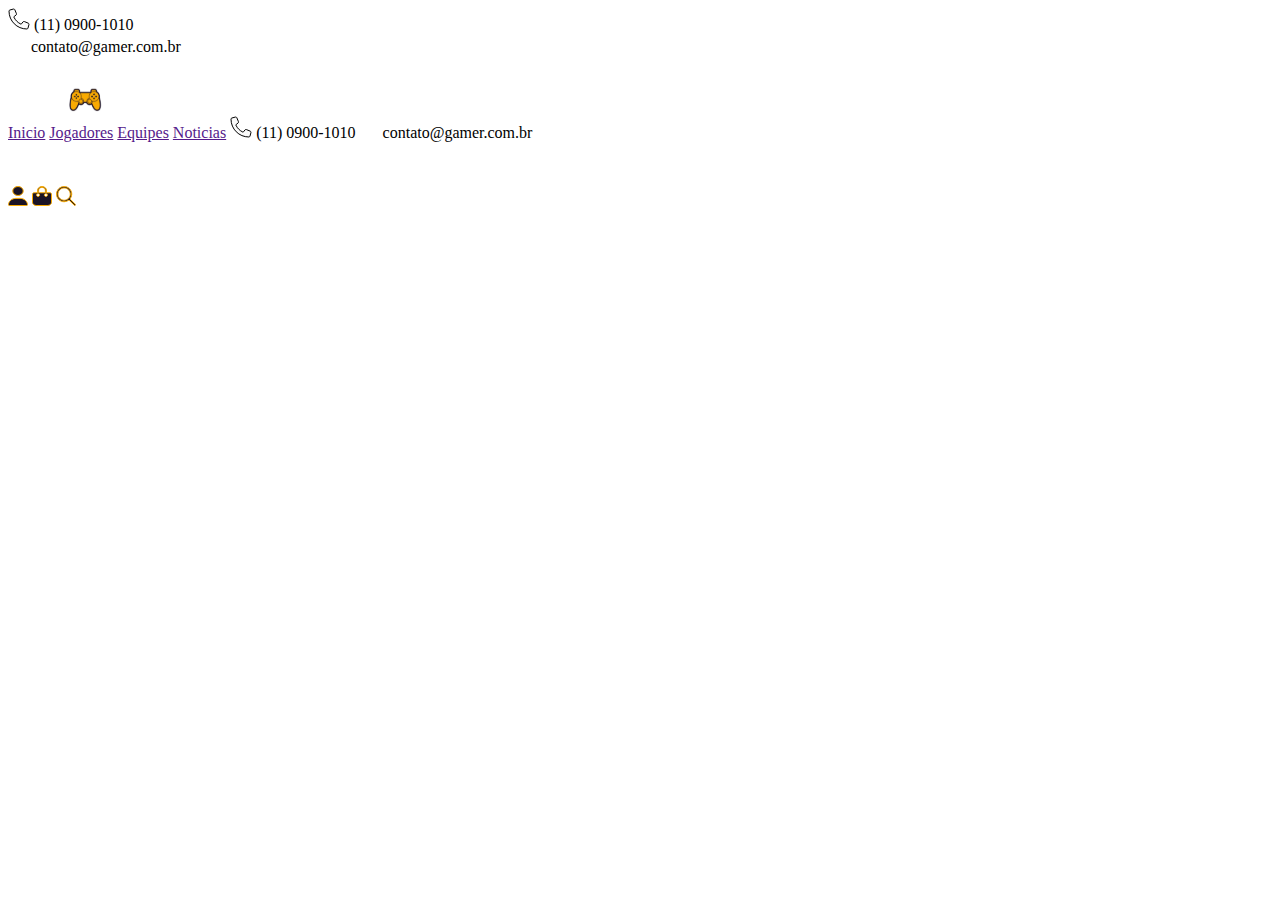
==== index.html @ 509fe6fd "Salvando" ====
<!DOCTYPE html>
<html lang="pt-br">
<head>
    <meta charset="UTF-8">
    <meta http-equiv="X-UA-Compatible" content="IE=edge">
    <meta name="viewport" content="width=device-width, initial-scale=1.0">
    <title>SQUAD</title>
    <link rel="stylesheet" href="../projeto-gamer/css/style.css">
</head>
<body>
    <header>
        <div class="header-top">
            <div class="layout-grid">
                <div class="contatos">

                <div class="phone">
                    <img src="../projeto-gamer/assets/icons/mobile-header-telefone.svg" alt="icone de um telefone">
                    <span>(11) 0900-1010</span>
                </div>

                <div class="email">

                    <img src="../projeto-gamer/assets/icons/mobile-header-email.svg" alt="icone de email">
                    <span>contato@gamer.com.br</span>

                </div>

                </div>

                <div class="redes">

                <a href=""><img src="../projeto-gamer/assets/icons/mobile-header-facebook.svg" alt="Icone do facebook da empresa"></a>
                <a href=""><img src="../projeto-gamer/assets/icons/mobile-header-linkedin.svg" alt="Icone do Linkedin da empresa"></a>
                <a href=""><img src="../projeto-gamer/assets/icons/mobile-header-instagram.svg" alt="Icone do Instagram da empresa"></a>
                
                </div>
            </div>
        </div>

        <div class="header-bottom">
            <div class="layout-grid alinhamento-between-center header-bottom__format">
                <!-- menu hamburguer-->

                <img onclick="mostraMenu()" id="menu" src="../projeto-gamer/assets/icons/mobile-header-menu-hamburguer.svg" class="menu-hamburguer" alt="menu mobile">


                <img src="../projeto-gamer/assets/icons/mobile-header-logotipo-gamer.svg" class="logo" alt="logo gamer">

                <!-- <img class="logo" src="" alt="logo da pagina"> -->

                <nav class="menu">

                <a href="">Inicio</a>
                <a href="">Jogadores</a>
                <a href="">Equipes</a>
                <a href="">Noticias</a>

                <!-- visivel apenas no mobile-->

                <a class="phone">
                    <img src="./assets/icons/mobile-header-telefone.svg" alt="icone de um telefone">
                    <span>(11) 0900-1010</span>
                </a>

                <a class="email">

                    <img src="./assets/icons/mobile-header-email.svg" alt="icone de email">
                    <span>contato@gamer.com.br</span>

                </a>

                <div class="redes">

                    <a href=""><img src="../projeto-gamer/assets/icons/mobile-header-facebook.svg" alt="Icone do facebook da empresa"></a>
                    <a href=""><img src="../projeto-gamer/assets/icons/mobile-header-linkedin.svg" alt="Icone do Linkedin da empresa"></a>
                    <a href=""><img src="../projeto-gamer/assets/icons/mobile-header-instagram.svg" alt="Icone do Instagram da empresa"></a>
                    
                </div>

                </nav>

                <!-- menu pontinhos -->

                <img class="menu-pontinhos" src="./assets/icons/header-tres-pontinhos.svg" alt="menu 3 pontinhos">

                <div class="menu-user">

                <a href=""><img src="./assets/icons/mobile-header-usuario.svg" alt="Icone de usuario"></a>
                <a href=""><img src="./assets/icons/mobile-header-sacola.svg" alt="Icone de uma sacola de compras"></a>
                <a href=""><img src="./assets/icons/mobile-header-lupa.svg" alt="Icone de uma lupa de pesquisa"></a>
                
                </div>
            </div>
        </div>
    </header>

    <script>

        function mostraMenu() {
            document.getElementById("menu").classList.toggle("mostrar-menu")
        }

    </script>

</body>
</html>
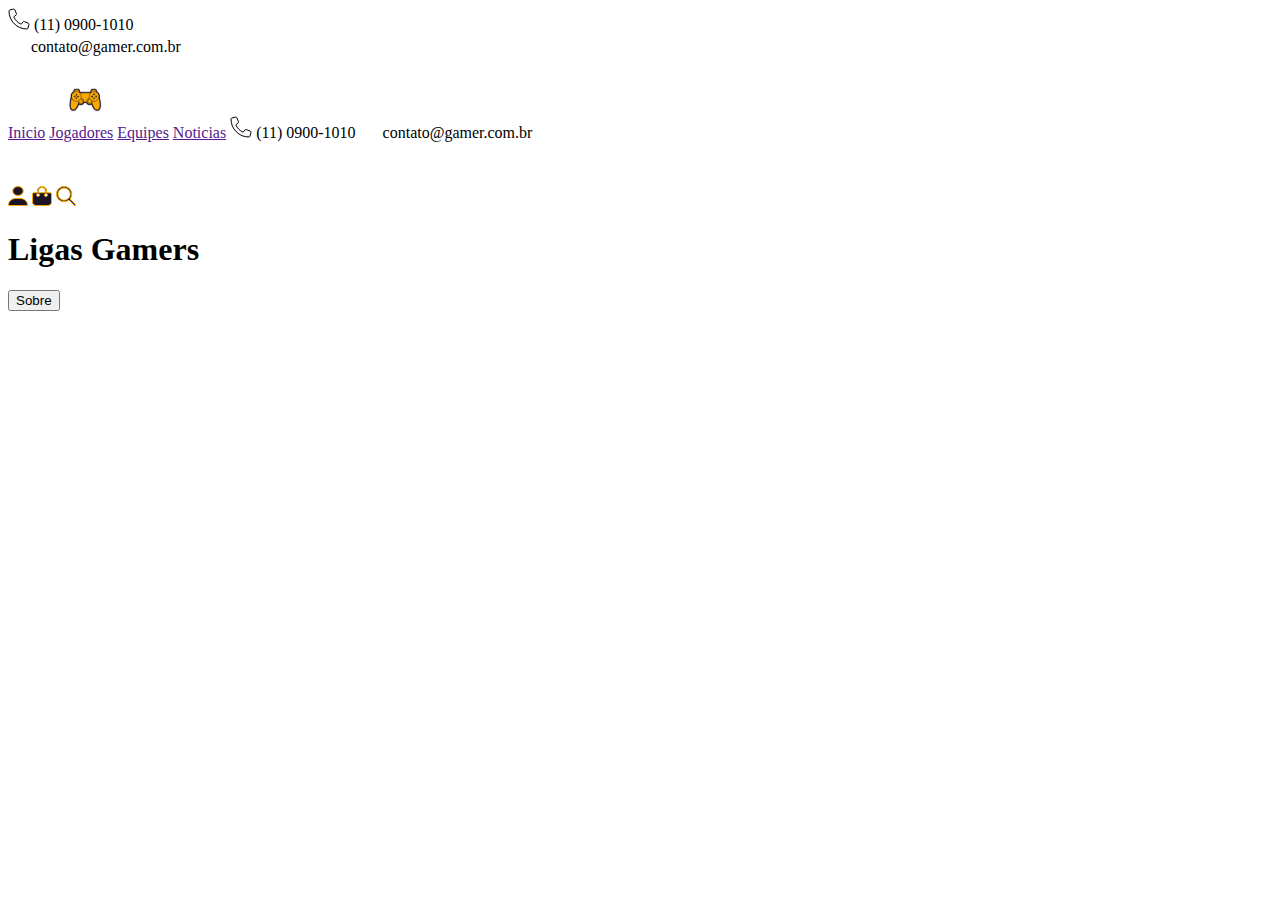
==== commit f70bb8b7: "salvando" ====
--- a/index.html
+++ b/index.html
@@ -41,49 +41,49 @@
             <div class="layout-grid alinhamento-between-center header-bottom__format">
                 <!-- menu hamburguer-->
 
-                <img onclick="mostraMenu()" id="menu" src="../projeto-gamer/assets/icons/mobile-header-menu-hamburguer.svg" class="menu-hamburguer" alt="menu mobile">
+                <img onclick="mostraMenu()" src="../projeto-gamer/assets/icons/mobile-header-menu-hamburguer.svg" class="menu-hamburguer" alt="menu mobile">
 
 
                 <img src="../projeto-gamer/assets/icons/mobile-header-logotipo-gamer.svg" class="logo" alt="logo gamer">
 
                 <!-- <img class="logo" src="" alt="logo da pagina"> -->
 
-                <nav class="menu">
+                <nav id="menu">
 
-                <a href="">Inicio</a>
-                <a href="">Jogadores</a>
-                <a href="">Equipes</a>
-                <a href="">Noticias</a>
+                    <a href="">Inicio</a>
+                    <a href="">Jogadores</a>
+                    <a href="">Equipes</a>
+                    <a href="">Noticias</a>
 
-                <!-- visivel apenas no mobile-->
+                    <!-- visivel apenas no mobile-->
 
-                <a class="phone">
-                    <img src="./assets/icons/mobile-header-telefone.svg" alt="icone de um telefone">
-                    <span>(11) 0900-1010</span>
-                </a>
+                    <a class="phone">
+                        <img src="./assets/icons/mobile-header-telefone.svg" alt="icone de um telefone">
+                        <span>(11) 0900-1010</span>
+                    </a>
 
-                <a class="email">
+                    <a class="email">
 
-                    <img src="./assets/icons/mobile-header-email.svg" alt="icone de email">
-                    <span>contato@gamer.com.br</span>
+                        <img src="./assets/icons/mobile-header-email.svg" alt="icone de email">
+                        <span>contato@gamer.com.br</span>
 
-                </a>
+                    </a>
 
-                <div class="redes">
+                    <div class="redes">
 
-                    <a href=""><img src="../projeto-gamer/assets/icons/mobile-header-facebook.svg" alt="Icone do facebook da empresa"></a>
-                    <a href=""><img src="../projeto-gamer/assets/icons/mobile-header-linkedin.svg" alt="Icone do Linkedin da empresa"></a>
-                    <a href=""><img src="../projeto-gamer/assets/icons/mobile-header-instagram.svg" alt="Icone do Instagram da empresa"></a>
-                    
-                </div>
+                        <a href=""><img src="../projeto-gamer/assets/icons/mobile-header-facebook.svg" alt="Icone do facebook da empresa"></a>
+                        <a href=""><img src="../projeto-gamer/assets/icons/mobile-header-linkedin.svg" alt="Icone do Linkedin da empresa"></a>
+                        <a href=""><img src="../projeto-gamer/assets/icons/mobile-header-instagram.svg" alt="Icone do Instagram da empresa"></a>
+                        
+                    </div>
 
                 </nav>
 
                 <!-- menu pontinhos -->
 
-                <img class="menu-pontinhos" src="./assets/icons/header-tres-pontinhos.svg" alt="menu 3 pontinhos">
+                <img onclick="mostraPontinhos()" class="menu-pontinhos" src="./assets/icons/header-tres-pontinhos.svg" alt="menu 3 pontinhos">
 
-                <div class="menu-user">
+                <div id="pontinhos" class="menu-user">
 
                 <a href=""><img src="./assets/icons/mobile-header-usuario.svg" alt="Icone de usuario"></a>
                 <a href=""><img src="./assets/icons/mobile-header-sacola.svg" alt="Icone de uma sacola de compras"></a>
@@ -93,6 +93,18 @@
             </div>
         </div>
     </header>
+<main>
+
+    <section class="banner">
+
+        <h1>Ligas Gamers</h1>
+
+        <button class="banner__botao-sobre">Sobre</button>
+
+    </section>
+
+</main>
+    
 
     <script>
 
@@ -100,6 +112,10 @@
             document.getElementById("menu").classList.toggle("mostrar-menu")
         }
 
+        function mostraPontinhos() {
+            document.getElementById("pontinhos").classList.toggle("mostrar-menu-esquerdo")
+        }
+
     </script>
 
 </body>
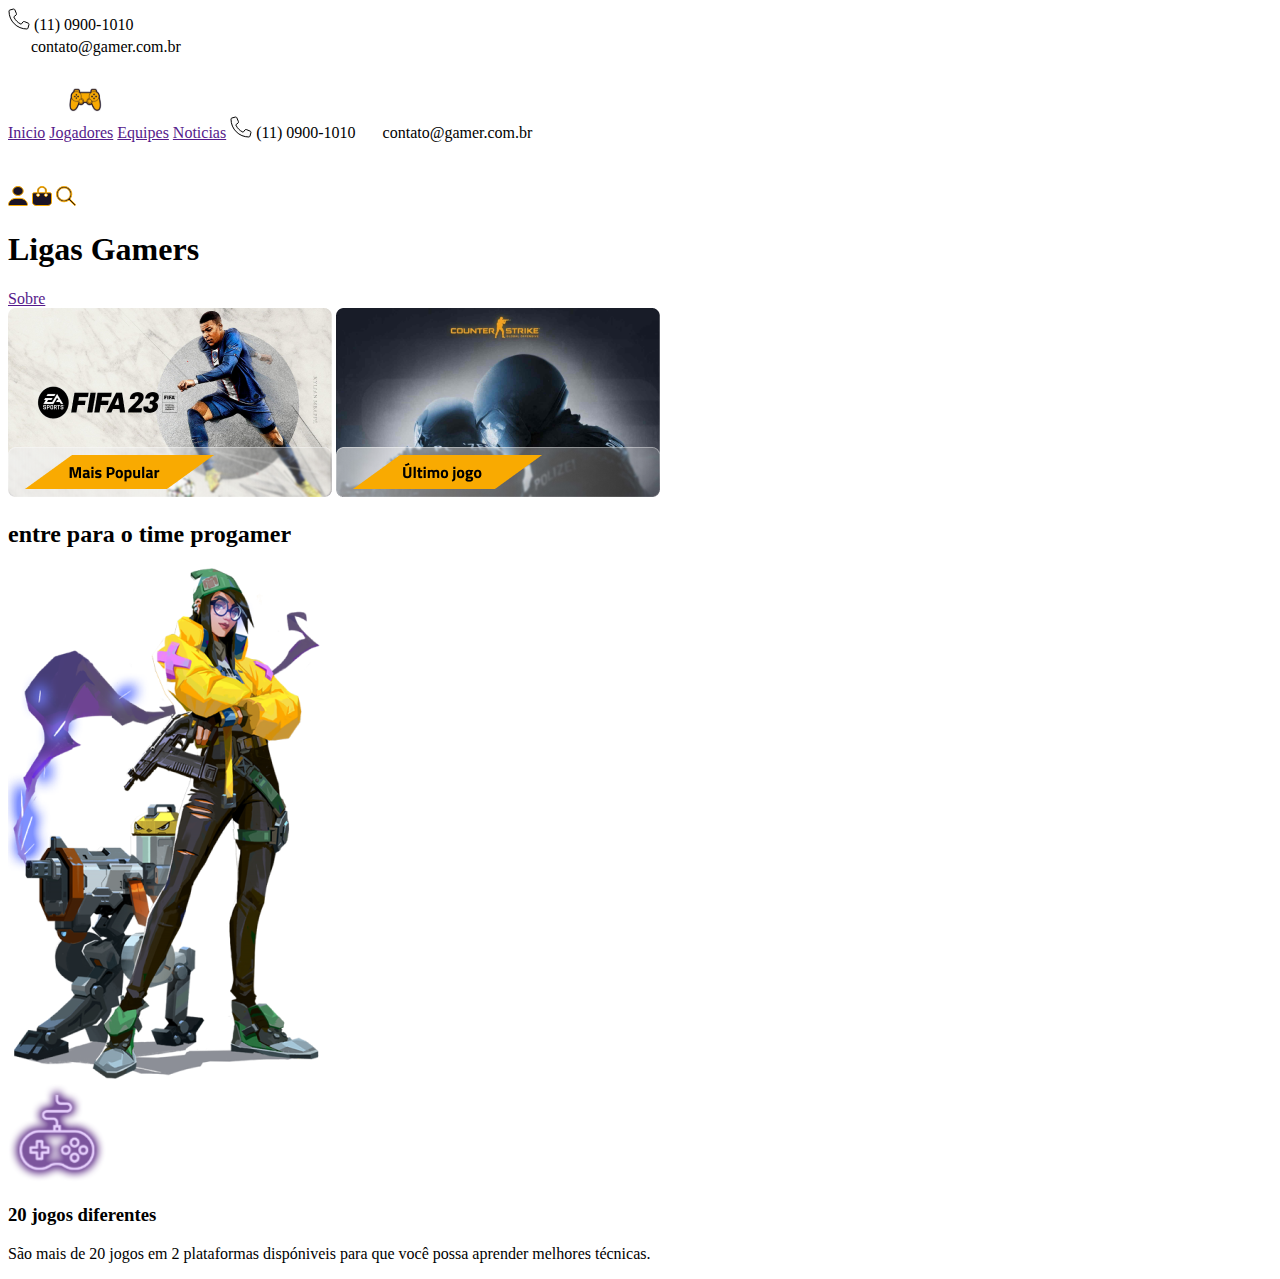
==== commit 9c7773ef: "iniciando responsividade para telas maiores" ====
--- a/index.html
+++ b/index.html
@@ -97,9 +97,34 @@
 
     <section class="banner">
 
-        <h1>Ligas Gamers</h1>
+        <h1 class="banner__titulo">Ligas Gamers</h1>
 
-        <button class="banner__botao-sobre">Sobre</button>
+        <a class="banner__botao-sobre" href="">Sobre</a>
+    </section>
+
+    <section class="jogos-recentes layout-grid">
+
+        <img src="./assets/images/fifa-recentes.png" alt="Imagem do jogo fifa">
+
+        <img src="./assets/images/counter-strike-recentes.png" alt="Imagem do jogo Counter Strike">
+
+    </section>
+
+    <section class="entre-no-time">
+
+        <h2>entre para o time progamer</h2>
+
+        <div class="entre-no-time__imagem-e-info">
+            <img src="./assets/images/imagem-killjoy.png" alt="Imagem da personagem killjoy de valorant">
+
+            <div class="entre-no-time__imagem-e-info__box-info">
+                <img src="./assets/icons/killjoy-info-icon.svg" alt="icone de um controle de video-game">
+
+                <h3>20 jogos diferentes</h3>
+
+                <p>São mais de 20 jogos em 2 plataformas dispóniveis para que você possa aprender melhores técnicas. </p>
+            </div>
+        </div>
 
     </section>
 
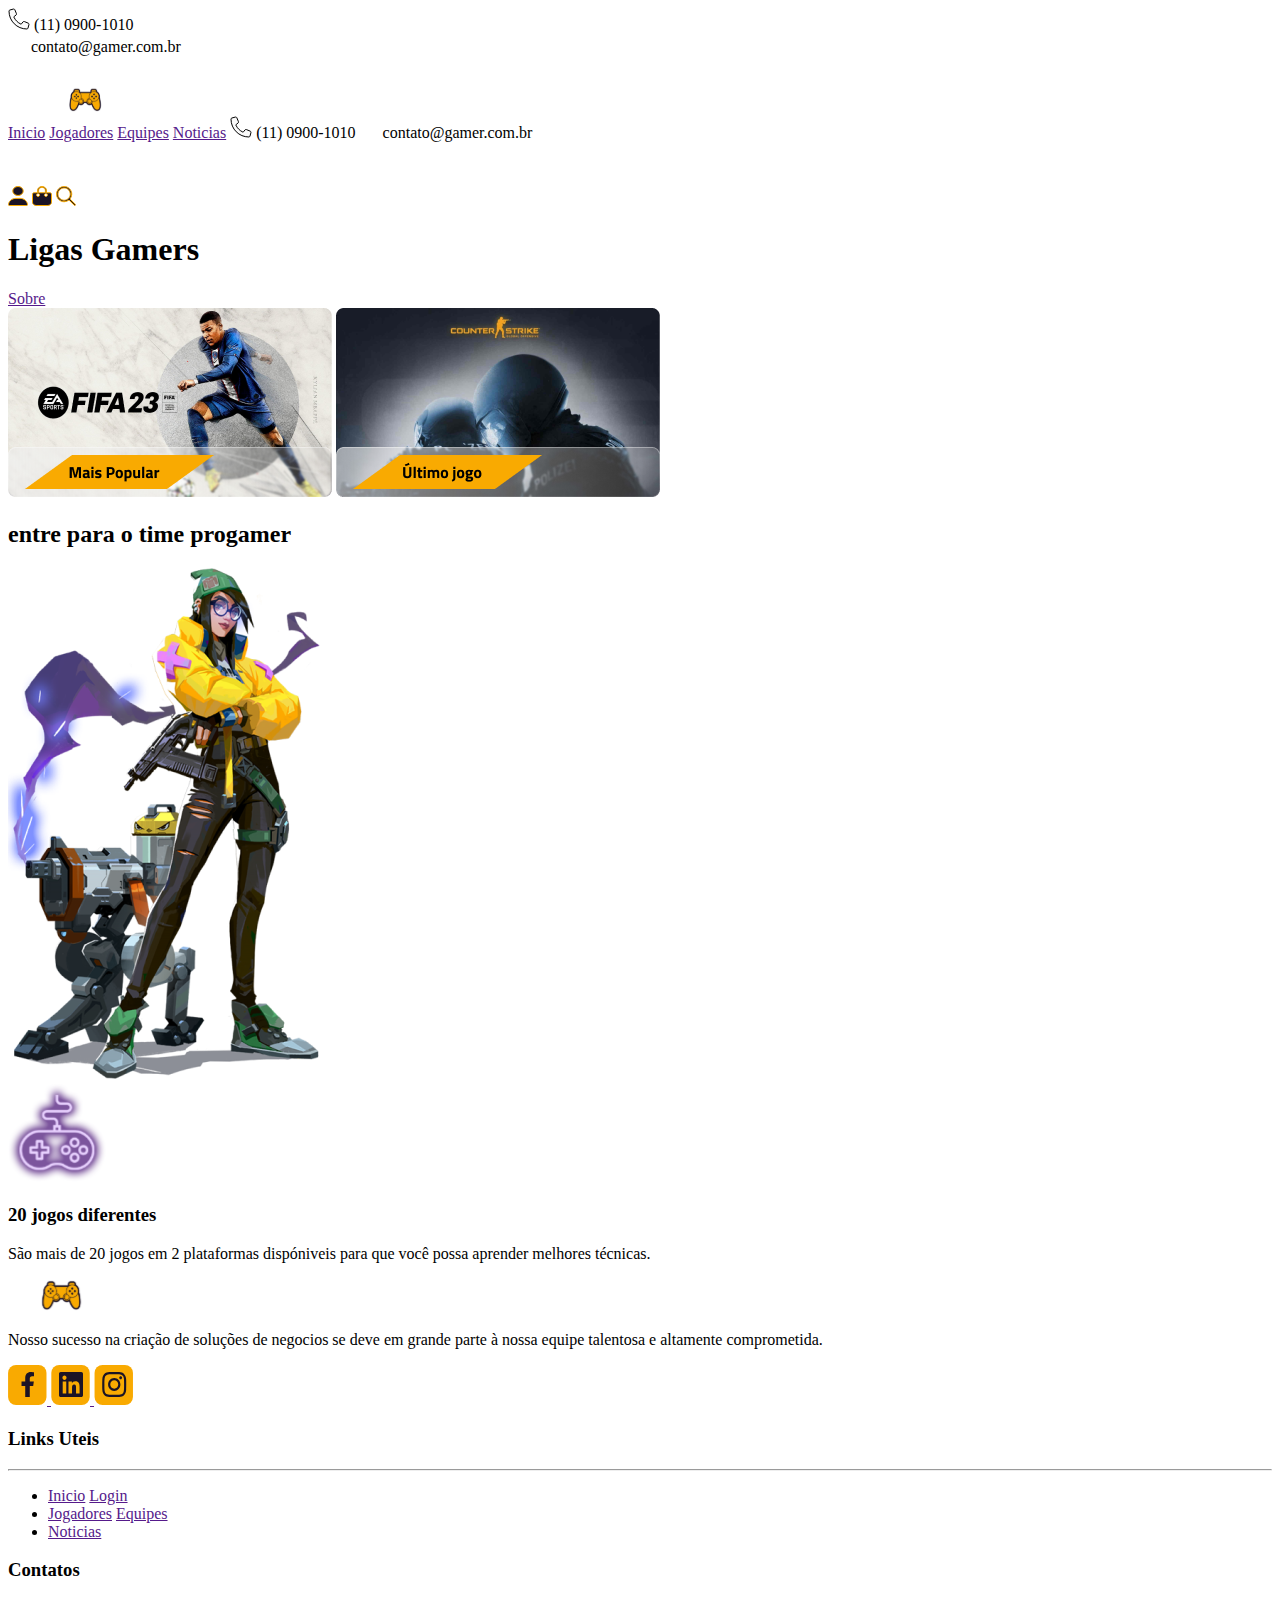
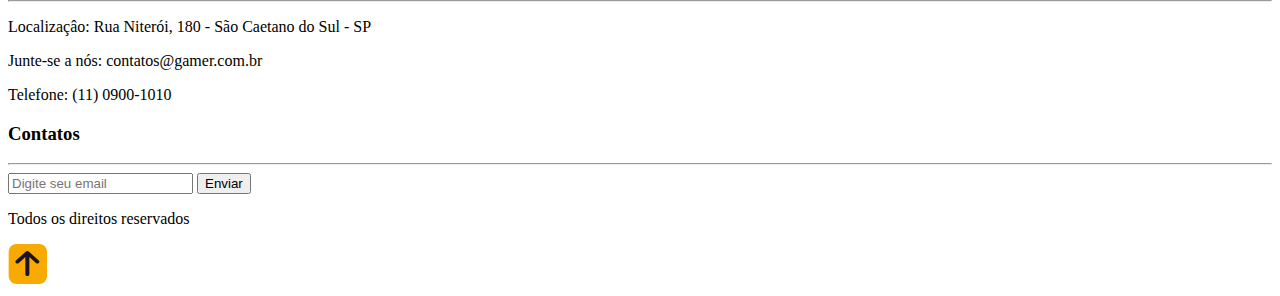
==== commit c98ca1c4: "footer mobile fazendo" ====
--- a/index.html
+++ b/index.html
@@ -10,7 +10,7 @@
 <body>
     <header>
         <div class="header-top">
-            <div class="layout-grid">
+            <div class="layout-grid alinhamento-between-center">
                 <div class="contatos">
 
                 <div class="phone">
@@ -102,7 +102,7 @@
         <a class="banner__botao-sobre" href="">Sobre</a>
     </section>
 
-    <section class="jogos-recentes layout-grid">
+    <section class="jogos-recentes">
 
         <img src="./assets/images/fifa-recentes.png" alt="Imagem do jogo fifa">
 
@@ -129,6 +129,94 @@
     </section>
 
 </main>
+
+<footer>
+
+    <div class="layout-grid footer-top">
+        <div id="sobre">
+
+            <img src="./assets/icons/footer-mobile-logo.svg" alt="logo gamer footer">
+
+            <p>Nosso sucesso na criação de soluções de negocios se deve em grande parte à nossa equipe talentosa e altamente comprometida.</p>
+
+            <div id="midias-sociais-footer">
+                <a href="">
+                    <img src="./assets/icons/footer-mobile-facebook-icon.svg" alt="icone do facebook">
+                </a>
+                <a href="">
+                    <img src="./assets/icons/footer-mobile-linkedin-icon.svg" alt="icone do linkedin">
+                </a>
+                <a href="">
+                    <img src="./assets/icons/footer-mobile-instagram.svg" alt="icone do intagram">
+                </a>
+            </div>
+
+        </div>
+        <div id="links-uteis">
+            <div class="titulo-footer">
+                <h3>Links Uteis</h3>
+                <hr>
+            </div>
+
+            <ul class="menu-footer">
+                <li>
+                    <a href="">Inicio</a>
+                    <a href="">Login</a>
+                </li>
+
+                <li>
+                    <a href="">Jogadores</a>
+                    <a href="">Equipes</a>
+                </li>
+
+                <li>
+                    <a href="">Noticias</a>
+                </li>
+            </ul>
+        </div>
+        <div id="contatos">
+            <div class="titulos-footer">
+                <h3>Contatos</h3>
+                <hr>
+            </div>
+
+            <p>
+                <span class="contatos-titulo">Localizaçâo:</span>
+                Rua Niterói, 180 - São Caetano do Sul - SP
+            </p>
+
+            <p>
+                <span class="contatos-titulo">Junte-se a nós:</span>
+                contatos@gamer.com.br
+            </p>
+
+            <p>
+                <span class="contatos-titulo">Telefone:</span>
+                (11) 0900-1010
+            </p>
+        </div>
+        <div id="newsletter">
+            <div class="titulos-footer">
+                <h3>Contatos</h3>
+                <hr>
+            </div>
+
+            <form action="" class="frm-news">
+                <input type="email" placeholder="Digite seu email">
+                <button>Enviar</button>
+
+            </form>
+
+        </div>
+    </div>
+
+    <div class="layout-grid footer-bottom">
+        <p id="rights">Todos os direitos reservados</p>
+    </div>
+
+    <img src="./assets/icons/footer-icone-voltar-seta.svg" alt="Icone com seta pra cima">
+
+</footer>
     
 
     <script>
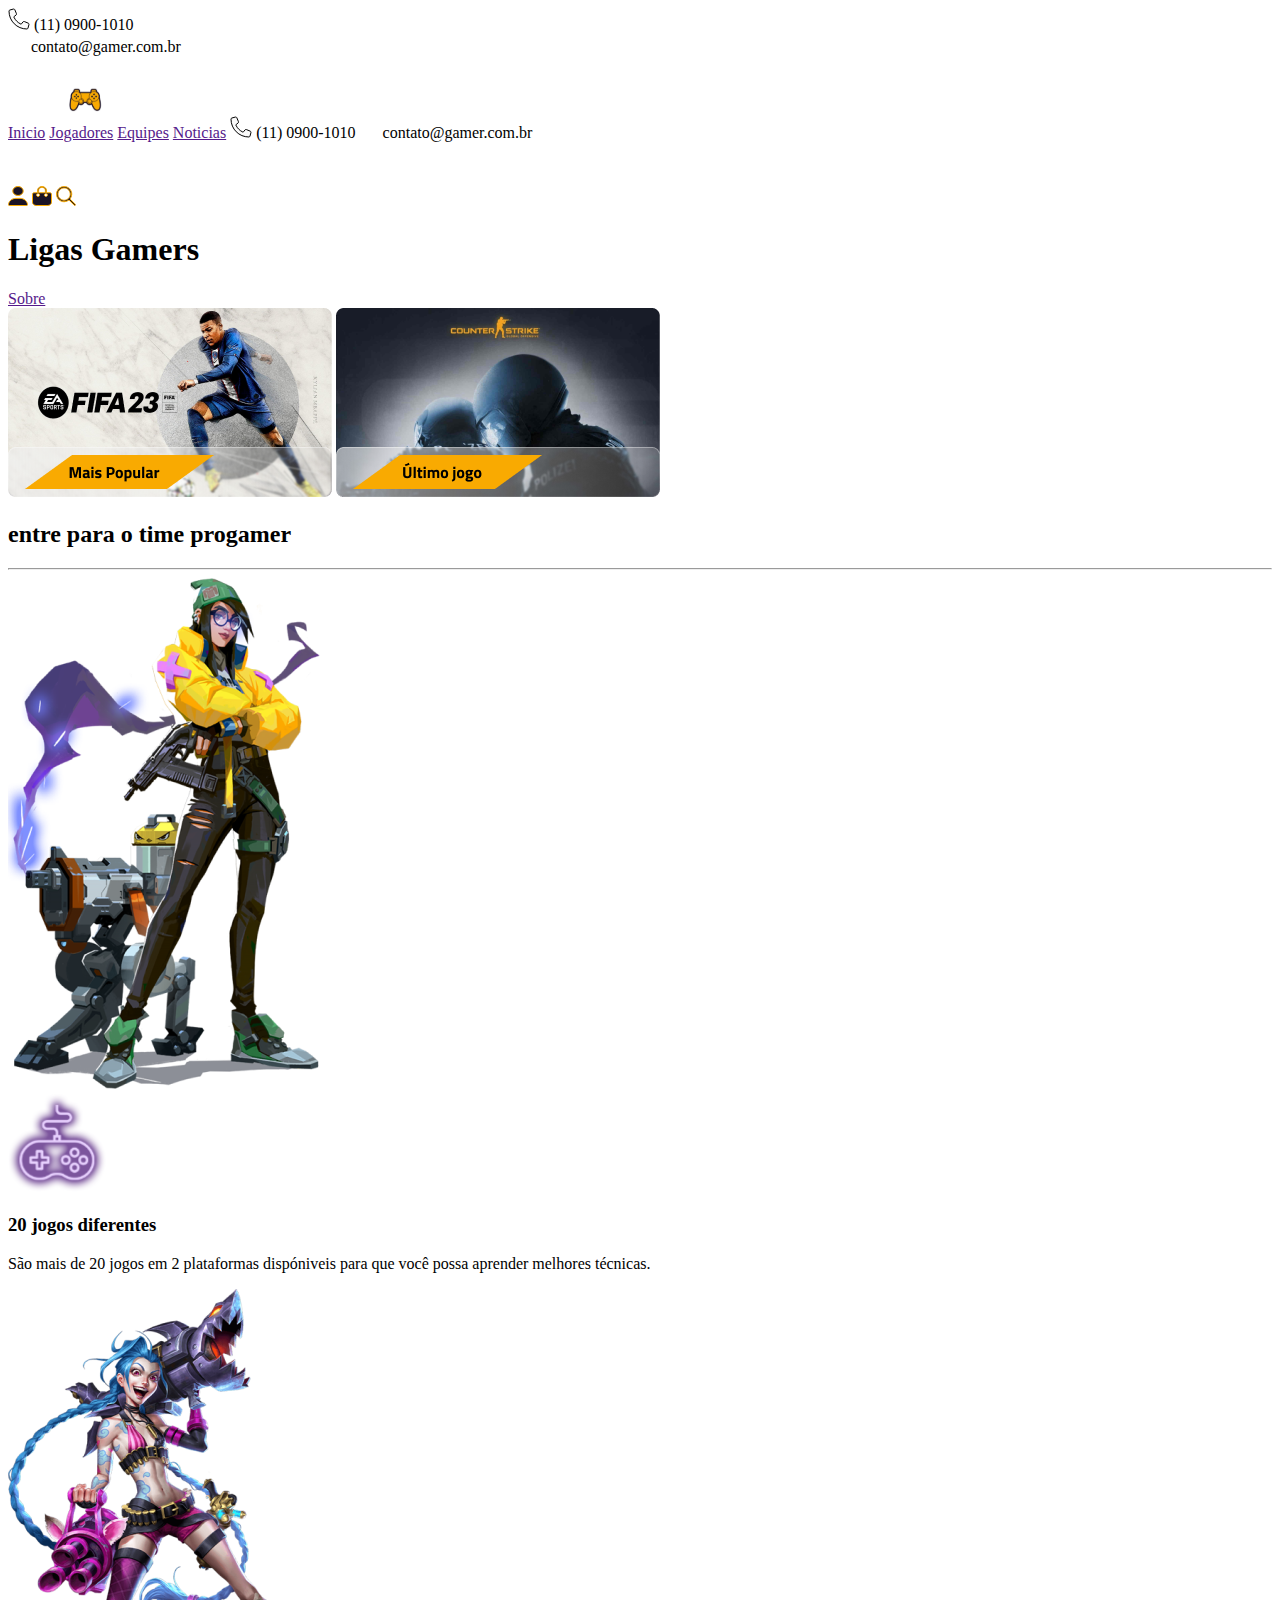
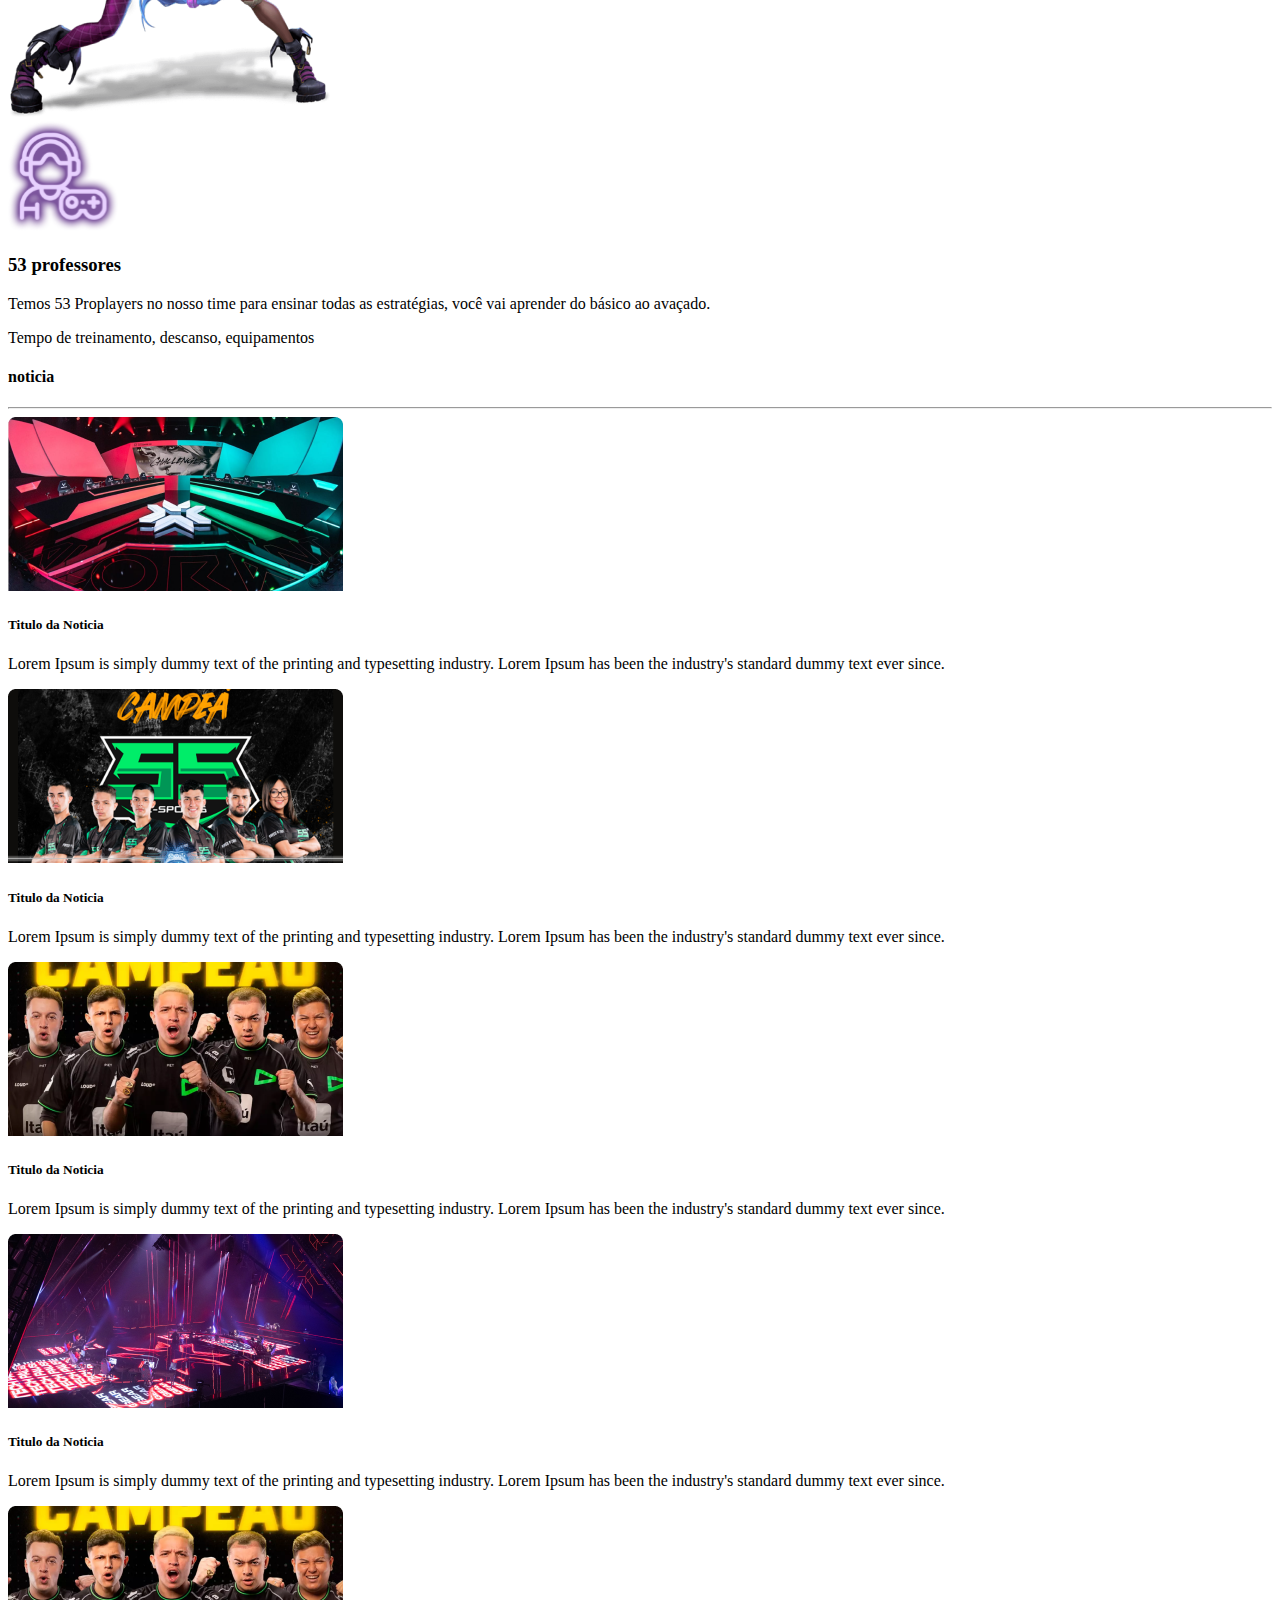
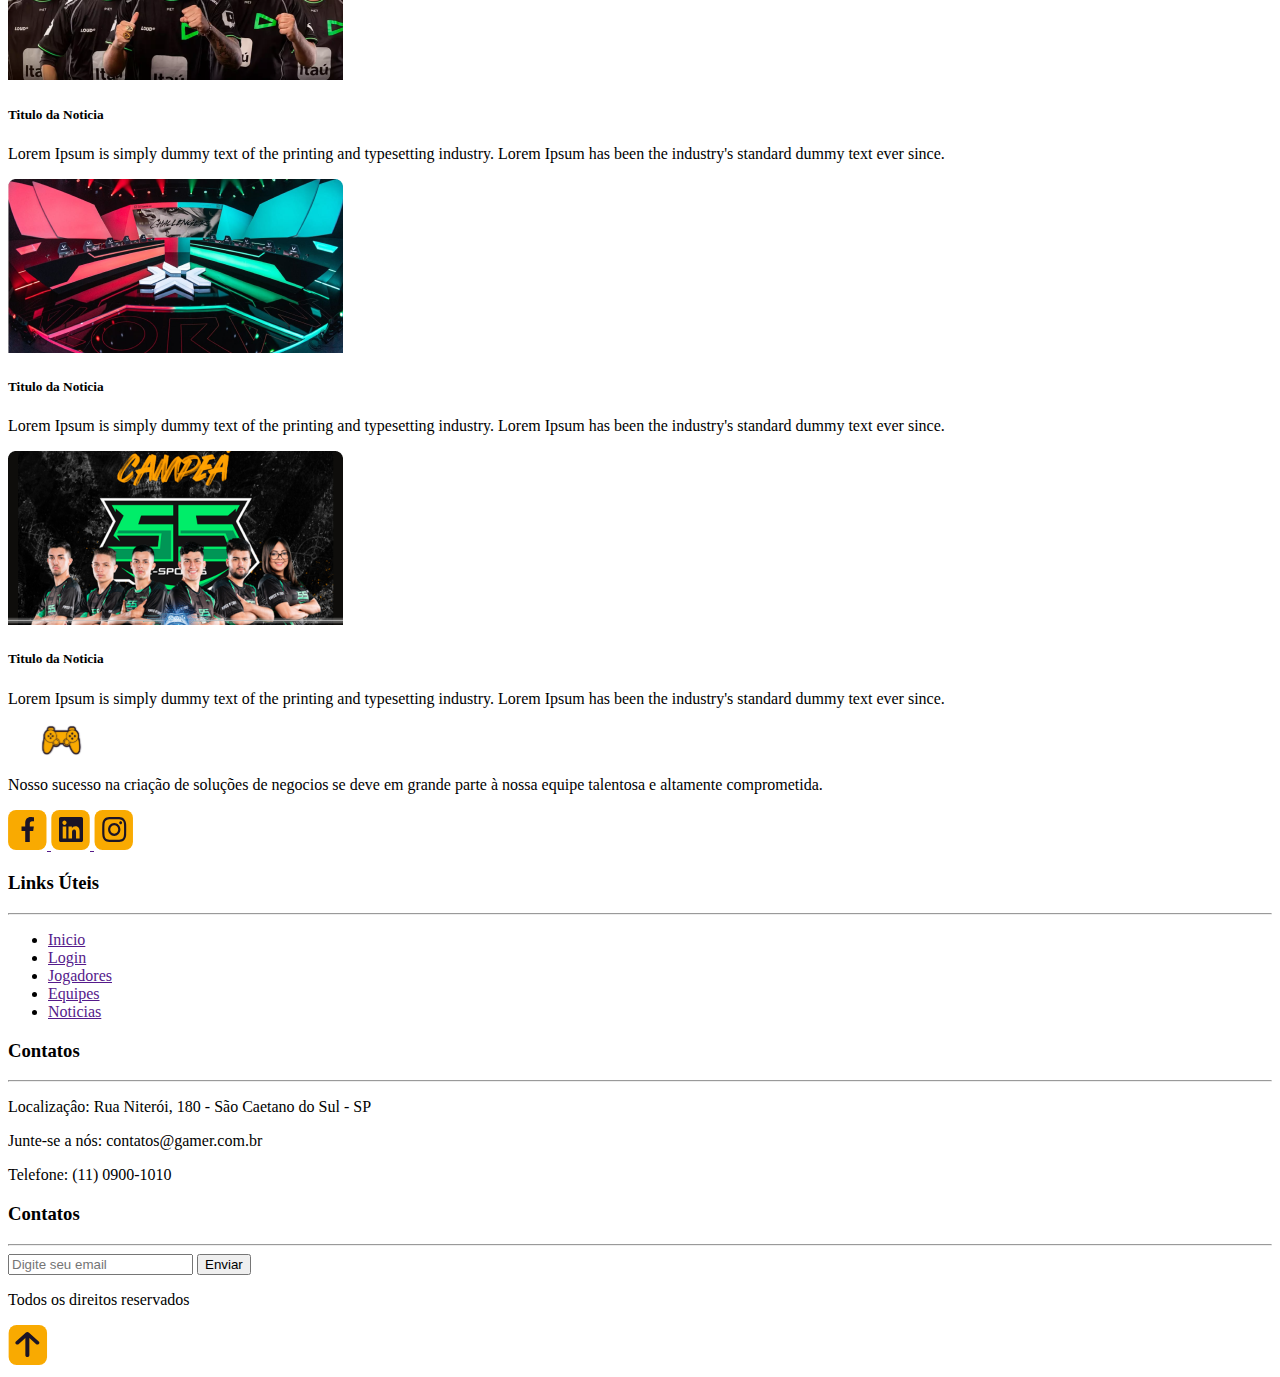
==== commit dd48bbed: "fiz a parte de noticias" ====
--- a/index.html
+++ b/index.html
@@ -1,5 +1,6 @@
 <!DOCTYPE html>
 <html lang="pt-br">
+
 <head>
     <meta charset="UTF-8">
     <meta http-equiv="X-UA-Compatible" content="IE=edge">
@@ -7,32 +8,36 @@
     <title>SQUAD</title>
     <link rel="stylesheet" href="../projeto-gamer/css/style.css">
 </head>
+
 <body>
     <header>
         <div class="header-top">
             <div class="layout-grid alinhamento-between-center">
                 <div class="contatos">
 
-                <div class="phone">
-                    <img src="../projeto-gamer/assets/icons/mobile-header-telefone.svg" alt="icone de um telefone">
-                    <span>(11) 0900-1010</span>
-                </div>
-
-                <div class="email">
-
-                    <img src="../projeto-gamer/assets/icons/mobile-header-email.svg" alt="icone de email">
-                    <span>contato@gamer.com.br</span>
-
-                </div>
+                    <div class="phone">
+                        <img src="../projeto-gamer/assets/icons/mobile-header-telefone.svg" alt="icone de um telefone">
+                        <span>(11) 0900-1010</span>
+                    </div>
+
+                    <div class="email">
+
+                        <img src="../projeto-gamer/assets/icons/mobile-header-email.svg" alt="icone de email">
+                        <span>contato@gamer.com.br</span>
+
+                    </div>
 
                 </div>
 
                 <div class="redes">
 
-                <a href=""><img src="../projeto-gamer/assets/icons/mobile-header-facebook.svg" alt="Icone do facebook da empresa"></a>
-                <a href=""><img src="../projeto-gamer/assets/icons/mobile-header-linkedin.svg" alt="Icone do Linkedin da empresa"></a>
-                <a href=""><img src="../projeto-gamer/assets/icons/mobile-header-instagram.svg" alt="Icone do Instagram da empresa"></a>
-                
+                    <a href=""><img src="../projeto-gamer/assets/icons/mobile-header-facebook.svg"
+                            alt="Icone do facebook da empresa"></a>
+                    <a href=""><img src="../projeto-gamer/assets/icons/mobile-header-linkedin.svg"
+                            alt="Icone do Linkedin da empresa"></a>
+                    <a href=""><img src="../projeto-gamer/assets/icons/mobile-header-instagram.svg"
+                            alt="Icone do Instagram da empresa"></a>
+
                 </div>
             </div>
         </div>
@@ -41,7 +46,8 @@
             <div class="layout-grid alinhamento-between-center header-bottom__format">
                 <!-- menu hamburguer-->
 
-                <img onclick="mostraMenu()" src="../projeto-gamer/assets/icons/mobile-header-menu-hamburguer.svg" class="menu-hamburguer" alt="menu mobile">
+                <img onclick="mostraMenu()" src="../projeto-gamer/assets/icons/mobile-header-menu-hamburguer.svg"
+                    class="menu-hamburguer" alt="menu mobile">
 
 
                 <img src="../projeto-gamer/assets/icons/mobile-header-logotipo-gamer.svg" class="logo" alt="logo gamer">
@@ -71,153 +77,252 @@
 
                     <div class="redes">
 
-                        <a href=""><img src="../projeto-gamer/assets/icons/mobile-header-facebook.svg" alt="Icone do facebook da empresa"></a>
-                        <a href=""><img src="../projeto-gamer/assets/icons/mobile-header-linkedin.svg" alt="Icone do Linkedin da empresa"></a>
-                        <a href=""><img src="../projeto-gamer/assets/icons/mobile-header-instagram.svg" alt="Icone do Instagram da empresa"></a>
-                        
+                        <a href=""><img src="../projeto-gamer/assets/icons/mobile-header-facebook.svg"
+                                alt="Icone do facebook da empresa"></a>
+                        <a href=""><img src="../projeto-gamer/assets/icons/mobile-header-linkedin.svg"
+                                alt="Icone do Linkedin da empresa"></a>
+                        <a href=""><img src="../projeto-gamer/assets/icons/mobile-header-instagram.svg"
+                                alt="Icone do Instagram da empresa"></a>
+
                     </div>
 
                 </nav>
 
                 <!-- menu pontinhos -->
 
-                <img onclick="mostraPontinhos()" class="menu-pontinhos" src="./assets/icons/header-tres-pontinhos.svg" alt="menu 3 pontinhos">
+                <img onclick="mostraPontinhos()" class="menu-pontinhos" src="./assets/icons/header-tres-pontinhos.svg"
+                    alt="menu 3 pontinhos">
 
                 <div id="pontinhos" class="menu-user">
 
-                <a href=""><img src="./assets/icons/mobile-header-usuario.svg" alt="Icone de usuario"></a>
-                <a href=""><img src="./assets/icons/mobile-header-sacola.svg" alt="Icone de uma sacola de compras"></a>
-                <a href=""><img src="./assets/icons/mobile-header-lupa.svg" alt="Icone de uma lupa de pesquisa"></a>
-                
+                    <a href=""><img src="./assets/icons/mobile-header-usuario.svg" alt="Icone de usuario"></a>
+                    <a href=""><img src="./assets/icons/mobile-header-sacola.svg"
+                            alt="Icone de uma sacola de compras"></a>
+                    <a href=""><img src="./assets/icons/mobile-header-lupa.svg" alt="Icone de uma lupa de pesquisa"></a>
+
                 </div>
             </div>
         </div>
     </header>
-<main>
-
-    <section class="banner">
-
-        <h1 class="banner__titulo">Ligas Gamers</h1>
-
-        <a class="banner__botao-sobre" href="">Sobre</a>
-    </section>
-
-    <section class="jogos-recentes">
-
-        <img src="./assets/images/fifa-recentes.png" alt="Imagem do jogo fifa">
-
-        <img src="./assets/images/counter-strike-recentes.png" alt="Imagem do jogo Counter Strike">
-
-    </section>
-
-    <section class="entre-no-time">
-
-        <h2>entre para o time progamer</h2>
-
-        <div class="entre-no-time__imagem-e-info">
-            <img src="./assets/images/imagem-killjoy.png" alt="Imagem da personagem killjoy de valorant">
-
-            <div class="entre-no-time__imagem-e-info__box-info">
-                <img src="./assets/icons/killjoy-info-icon.svg" alt="icone de um controle de video-game">
-
-                <h3>20 jogos diferentes</h3>
-
-                <p>São mais de 20 jogos em 2 plataformas dispóniveis para que você possa aprender melhores técnicas. </p>
+    <main>
+
+        <section class="banner">
+
+            <h1 class="banner__titulo">Ligas Gamers</h1>
+
+            <a class="banner__botao-sobre" href="">Sobre</a>
+        </section>
+
+        <section class="jogos-recentes">
+
+            <img src="./assets/images/fifa-recentes.png" alt="Imagem do jogo fifa">
+
+            <img src="./assets/images/counter-strike-recentes.png" alt="Imagem do jogo Counter Strike">
+
+        </section>
+
+        <section class="progamer">
+            <div class="progamer__titulo">
+                <h2 class="progamer__titulo__text">entre para o time progamer</h2>
+                <hr class="progamer__titulo__linha">
+            </div>
+
+            <div class="progamer__killjoy">
+
+                <img class="progamer__killjoy__image" src="./assets/images/progamer-killjoy-image.png"
+                    alt="personagem killjoy do game valorant">
+
+                <div class="progamer__box-info-killjoy">
+
+                    <img src="./assets/icons/progamer-controle-icone.svg" alt="icone de um controle de video-game">
+
+                    <h3 class="progamer__box-info-killjoy__titulo">20 jogos diferentes</h3>
+
+                    <p class="progamer__box-info-killjoy__text">São mais de 20 jogos em 2 plataformas dispóniveis
+                        para que você possa aprender melhores técnicas.
+                    </p>
+
+                </div>
+            </div>
+
+            <div class="progamer__lol">
+
+                <img class="progamer__lol__image" src="./assets/images/progamer-lol-image.png"
+                    alt="imagem de uma personagem do jogo League of Legends">
+
+                <div class="progamer__lol__info-box">
+
+                    <img src="./assets/icons/progamer-user-icone.svg" alt="icone de um usuario">
+
+                    <h3 class="progamer__lol__info-box__titulo">53 professores</h3>
+
+                    <p class="progamer__lol__info-box__text1">Temos 53 Proplayers no nosso time para ensinar todas as
+                        estratégias, você vai aprender do básico
+                        ao avaçado.</p>
+
+                    <p class="progamer__lol__info-box__text2">Tempo de treinamento, descanso, equipamentos</p>
+
+                </div>
+
+            </div>
+
+        </section>
+
+        <section class="noticia">
+            <div class="noticia__titulo">
+                <h4 class="noticia__titulo__text">noticia</h4>
+                <hr class="noticia__titulo__linha">
+            </div>
+
+            <div class="noticia__conjunto-cards layout-grid">
+
+                <div class="noticia__conjunto-cards__card-box">
+                    <img src="./assets/images/noticia-card1.png" alt="">
+                    <h5 class="noticia__conjunto-cards__card-box__titulo">Titulo da Noticia</h5>
+                    <p class="noticia__conjunto-cards__card-box__text">Lorem Ipsum is simply dummy text of the printing
+                        and typesetting industry. Lorem Ipsum has been
+                        the
+                        industry's standard dummy text ever since.</p>
+                </div>
+
+
+                <div class="noticia__conjunto-cards__card-box">
+                    <img src="./assets/images/noticia-card2.png" alt="">
+                    <h5 class="noticia__conjunto-cards__card-box__titulo">Titulo da Noticia</h5>
+                    <p class="noticia__conjunto-cards__card-box__text">Lorem Ipsum is simply dummy text of the printing
+                        and typesetting industry. Lorem Ipsum has been
+                        the industry's standard dummy text ever since.</p>
+                </div>
+
+                <div class="noticia__conjunto-cards__card-box">
+                    <img src="./assets/images/noticia-card3.png" alt="">
+                    <h5 class="noticia__conjunto-cards__card-box__titulo">Titulo da Noticia</h5>
+                    <p class="noticia__conjunto-cards__card-box__text">Lorem Ipsum is simply dummy text of the printing
+                        and typesetting industry. Lorem Ipsum has been
+                        the industry's standard dummy text ever since.</p>
+                </div>
+
+                <div class="noticia__conjunto-cards__card-box">
+                    <img src="./assets/images/noticia-card4.png" alt="">
+                    <h5 class="noticia__conjunto-cards__card-box__titulo">Titulo da Noticia</h5>
+                    <p class="noticia__conjunto-cards__card-box__text">Lorem Ipsum is simply dummy text of the printing
+                        and typesetting industry. Lorem Ipsum has been
+                        the industry's standard dummy text ever since.</p>
+                </div>
+
+                <div class="noticia__conjunto-cards__card-box">
+                    <img src="./assets/images/noticia-card3.png" alt="">
+                    <h5 class="noticia__conjunto-cards__card-box__titulo">Titulo da Noticia</h5>
+                    <p class="noticia__conjunto-cards__card-box__text">Lorem Ipsum is simply dummy text of the printing
+                        and typesetting industry. Lorem Ipsum has been
+                        the industry's standard dummy text ever since.</p>
+                </div>
+
+                <div class="noticia__conjunto-cards__card-box">
+                    <img src="./assets/images/noticia-card1.png" alt="">
+                    <h5 class="noticia__conjunto-cards__card-box__titulo">Titulo da Noticia</h5>
+                    <p class="noticia__conjunto-cards__card-box__text">Lorem Ipsum is simply dummy text of the printing
+                        and typesetting industry. Lorem Ipsum has been
+                        the industry's standard dummy text ever since.</p>
+                </div>
+
+                <div class="noticia__conjunto-cards__card-box">
+                    <img src="./assets/images/noticia-card2.png" alt="">
+                    <h5 class="noticia__conjunto-cards__card-box__titulo">Titulo da Noticia</h5>
+                    <p class="noticia__conjunto-cards__card-box__text">Lorem Ipsum is simply dummy text of the printing
+                        and typesetting industry. Lorem Ipsum has been
+                        the industry's standard dummy text ever since.</p>
+                </div>
+            </div>
+        </section>
+
+
+    </main>
+
+    <footer>
+
+        <div class="layout-grid footer-top">
+            <div id="sobre">
+
+                <img src="./assets/icons/footer-mobile-logo.svg" alt="logo gamer footer">
+
+                <p>Nosso sucesso na criação de soluções de negocios se deve em grande parte à nossa equipe talentosa e
+                    altamente comprometida.</p>
+
+                <div id="midias-sociais-footer">
+                    <a href="">
+                        <img src="./assets/icons/footer-mobile-facebook-icon.svg" alt="icone do facebook">
+                    </a>
+                    <a href="">
+                        <img src="./assets/icons/footer-mobile-linkedin-icon.svg" alt="icone do linkedin">
+                    </a>
+                    <a href="">
+                        <img src="./assets/icons/footer-mobile-instagram.svg" alt="icone do intagram">
+                    </a>
+                </div>
+
+            </div>
+            <div id="links-uteis">
+                <div class="titulo-footer">
+                    <h3 class="titulo-footer__text">Links Úteis</h3>
+                    <hr class="titulo-footer__linha">
+                </div>
+
+                <ul class="menu-footer">
+                    <li><a class="menu-footer__links" href="">Inicio</a></li>
+                    <li><a class="menu-footer__links" href="">Login</a></li>
+
+                    <li><a class="menu-footer__links" href="">Jogadores</a></li>
+                    <li><a class="menu-footer__links" href="">Equipes</a></li>
+
+                    <li><a class="menu-footer__links" href="">Noticias</a></li>
+
+                </ul>
+            </div>
+            <div id="contatos">
+                <div class="titulos-footer">
+                    <h3>Contatos</h3>
+                    <hr>
+                </div>
+
+                <p>
+                    <span class="contatos-titulo">Localizaçâo:</span>
+                    Rua Niterói, 180 - São Caetano do Sul - SP
+                </p>
+
+                <p>
+                    <span class="contatos-titulo">Junte-se a nós:</span>
+                    contatos@gamer.com.br
+                </p>
+
+                <p>
+                    <span class="contatos-titulo">Telefone:</span>
+                    (11) 0900-1010
+                </p>
+            </div>
+            <div id="newsletter">
+                <div class="titulos-footer">
+                    <h3>Contatos</h3>
+                    <hr>
+                </div>
+
+                <form action="" class="frm-news">
+                    <input type="email" placeholder="Digite seu email">
+                    <button>Enviar</button>
+
+                </form>
+
             </div>
         </div>
 
-    </section>
-
-</main>
-
-<footer>
-
-    <div class="layout-grid footer-top">
-        <div id="sobre">
-
-            <img src="./assets/icons/footer-mobile-logo.svg" alt="logo gamer footer">
-
-            <p>Nosso sucesso na criação de soluções de negocios se deve em grande parte à nossa equipe talentosa e altamente comprometida.</p>
-
-            <div id="midias-sociais-footer">
-                <a href="">
-                    <img src="./assets/icons/footer-mobile-facebook-icon.svg" alt="icone do facebook">
-                </a>
-                <a href="">
-                    <img src="./assets/icons/footer-mobile-linkedin-icon.svg" alt="icone do linkedin">
-                </a>
-                <a href="">
-                    <img src="./assets/icons/footer-mobile-instagram.svg" alt="icone do intagram">
-                </a>
-            </div>
-
+        <div class="layout-grid footer-bottom">
+            <p id="rights">Todos os direitos reservados</p>
         </div>
-        <div id="links-uteis">
-            <div class="titulo-footer">
-                <h3>Links Uteis</h3>
-                <hr>
-            </div>
-
-            <ul class="menu-footer">
-                <li>
-                    <a href="">Inicio</a>
-                    <a href="">Login</a>
-                </li>
-
-                <li>
-                    <a href="">Jogadores</a>
-                    <a href="">Equipes</a>
-                </li>
-
-                <li>
-                    <a href="">Noticias</a>
-                </li>
-            </ul>
-        </div>
-        <div id="contatos">
-            <div class="titulos-footer">
-                <h3>Contatos</h3>
-                <hr>
-            </div>
-
-            <p>
-                <span class="contatos-titulo">Localizaçâo:</span>
-                Rua Niterói, 180 - São Caetano do Sul - SP
-            </p>
-
-            <p>
-                <span class="contatos-titulo">Junte-se a nós:</span>
-                contatos@gamer.com.br
-            </p>
-
-            <p>
-                <span class="contatos-titulo">Telefone:</span>
-                (11) 0900-1010
-            </p>
-        </div>
-        <div id="newsletter">
-            <div class="titulos-footer">
-                <h3>Contatos</h3>
-                <hr>
-            </div>
-
-            <form action="" class="frm-news">
-                <input type="email" placeholder="Digite seu email">
-                <button>Enviar</button>
-
-            </form>
-
-        </div>
-    </div>
-
-    <div class="layout-grid footer-bottom">
-        <p id="rights">Todos os direitos reservados</p>
-    </div>
-
-    <img src="./assets/icons/footer-icone-voltar-seta.svg" alt="Icone com seta pra cima">
-
-</footer>
-    
+
+        <img src="./assets/icons/footer-icone-voltar-seta.svg" alt="Icone com seta pra cima">
+
+    </footer>
+
 
     <script>
 
@@ -232,4 +337,5 @@
     </script>
 
 </body>
+
 </html>